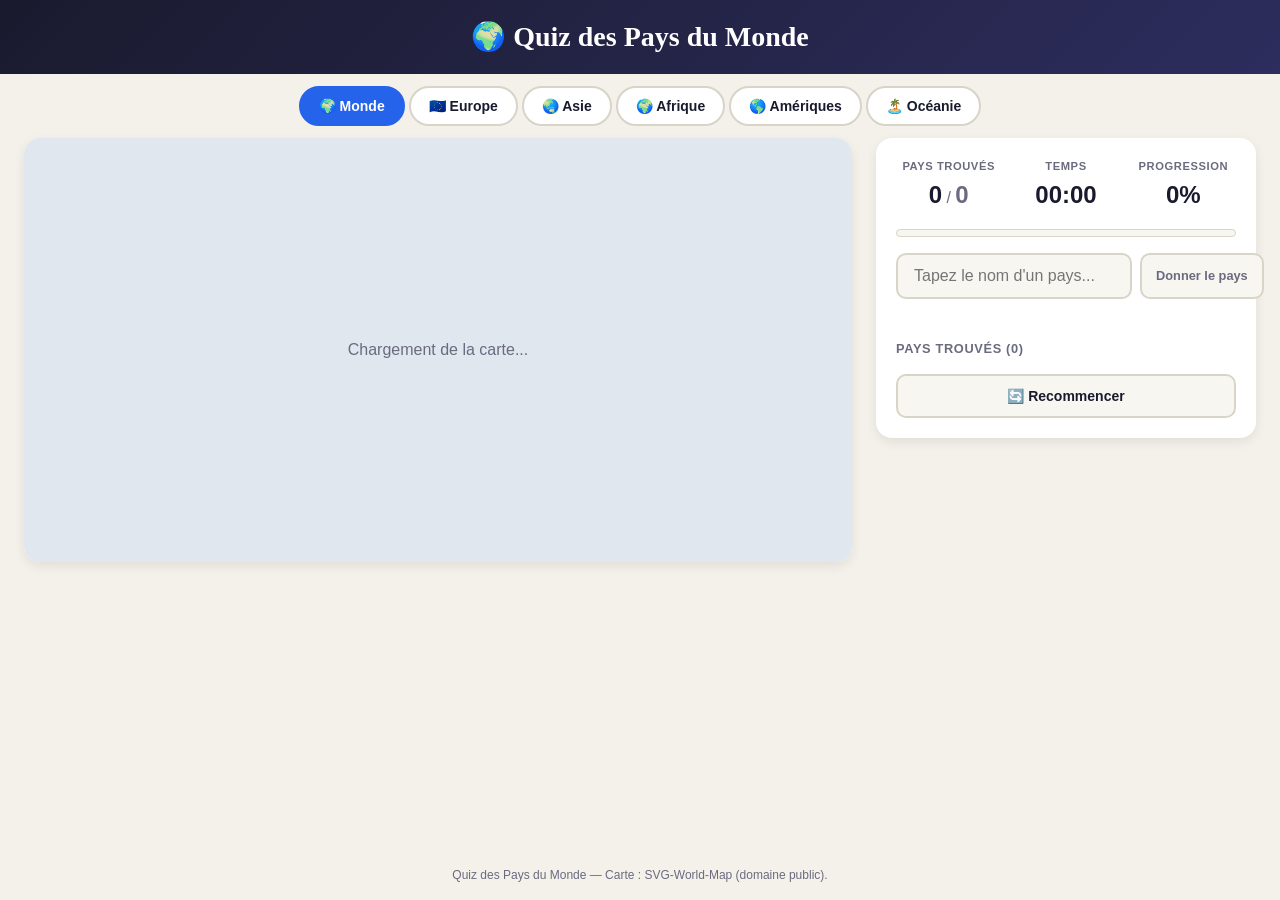
==== index0.html @ b659433d "Rename index.html to index0.html" ====
<!DOCTYPE html>
<html lang="fr">
<head>
  <meta charset="UTF-8">
  <meta name="viewport" content="width=device-width, initial-scale=1.0">
  <title>Quiz des Pays du Monde</title>
  <style>
    :root {
      --font-display: 'Georgia', serif;
      --font-body: -apple-system, 'Helvetica Neue', sans-serif;
      --color-bg: #f4f1ea;
      --color-surface: #ffffff;
      --color-border: #d8d4c8;
      --color-text: #1a1a2e;
      --color-text-muted: #6b6b80;
      --color-primary: #2563eb;
      --color-primary-light: #dbeafe;
      --color-success: #16a34a;
      --color-success-light: #dcfce7;
      --color-error: #dc2626;
      --color-error-light: #fee2e2;
      --color-found: #22c55e;
      --color-country-default: #cbd5e1;
      --color-ocean: #e0e7ef;
      --radius-md: 10px;
      --radius-lg: 16px;
      --radius-full: 9999px;
    }
    * { margin: 0; padding: 0; box-sizing: border-box; }
    body {
      font-family: var(--font-body);
      background: var(--color-bg);
      color: var(--color-text);
      line-height: 1.5;
      min-height: 100vh;
      display: flex;
      flex-direction: column;
    }
    .app-header {
      background: linear-gradient(135deg, #1a1a2e, #2d2d5e);
      color: white; padding: 16px 0; text-align: center;
    }
    .app-title { font-family: var(--font-display); font-size: 1.75rem; font-weight: 700; }
    .continent-tabs {
      display: flex; gap: 4px; padding: 12px 24px;
      max-width: 1400px; margin: 0 auto; flex-wrap: wrap; justify-content: center;
    }
    .tab-btn {
      font-family: var(--font-body); font-size: 0.875rem; font-weight: 600;
      padding: 10px 18px; border: 2px solid var(--color-border);
      border-radius: var(--radius-full); background: var(--color-surface);
      color: var(--color-text); cursor: pointer; transition: 200ms; white-space: nowrap;
    }
    .tab-btn:hover { border-color: var(--color-primary); background: var(--color-primary-light); }
    .tab-btn.active { background: var(--color-primary); color: white; border-color: var(--color-primary); }
    .game-container { flex: 1; max-width: 1400px; margin: 0 auto; width: 100%; padding: 0 24px 24px; }
    .game-layout { display: grid; grid-template-columns: 1fr 380px; gap: 24px; align-items: start; }
    .map-section {
      background: var(--color-surface); border-radius: var(--radius-lg);
      box-shadow: 0 4px 12px rgba(0,0,0,0.08); overflow: hidden;
    }
    .map-wrapper { width: 100%; background: var(--color-ocean); }
    .map-wrapper svg { width: 100%; height: auto; display: block; }
    .map-wrapper svg path { fill: var(--color-country-default); stroke: #fff; stroke-width: 0.5; transition: fill 300ms; }
    .map-wrapper svg path.found { fill: var(--color-found); }
    .map-wrapper svg path.found-flash { animation: flashFound 600ms ease; }
    .map-wrapper svg path.missing-reveal { fill: var(--color-error); opacity: 0.6; }
    @keyframes flashFound { 0% { fill: #fbbf24; } 50% { fill: #fde68a; } 100% { fill: var(--color-found); } }
    .control-section {
      background: var(--color-surface); border-radius: var(--radius-lg);
      box-shadow: 0 4px 12px rgba(0,0,0,0.08); padding: 20px;
      display: flex; flex-direction: column; gap: 16px; position: sticky; top: 20px;
    }
    .stats-bar { display: flex; justify-content: space-between; gap: 12px; }
    .stat-item { display: flex; flex-direction: column; align-items: center; gap: 2px; flex: 1; }
    .stat-label { font-size: 0.7rem; text-transform: uppercase; letter-spacing: 0.05em; color: var(--color-text-muted); font-weight: 600; }
    .stat-value { font-size: 1.5rem; font-weight: 700; font-variant-numeric: tabular-nums; }
    .stat-divider { color: var(--color-text-muted); }
    .stat-total { font-size: 1.5rem; font-weight: 700; color: var(--color-text-muted); font-variant-numeric: tabular-nums; }
    .progress-bar-container { width: 100%; height: 8px; background: #f8f6f0; border-radius: var(--radius-full); overflow: hidden; border: 1px solid var(--color-border); }
    .progress-bar-fill { height: 100%; background: linear-gradient(90deg, var(--color-primary), var(--color-success)); border-radius: var(--radius-full); transition: width 400ms; }
    .input-wrapper { display: flex; gap: 8px; }
    #countryInput {
      flex: 1; font-family: var(--font-body); font-size: 1rem; padding: 12px 16px;
      border: 2px solid var(--color-border); border-radius: var(--radius-md);
      background: #f8f6f0; color: var(--color-text); transition: 200ms;
    }
    #countryInput:focus { outline: none; border-color: var(--color-primary); background: var(--color-surface); }
    .skip-btn {
      font-size: 0.8rem; font-weight: 600; padding: 10px 14px;
      border: 2px solid var(--color-border); border-radius: var(--radius-md);
      background: #f8f6f0; color: var(--color-text-muted); cursor: pointer; transition: 200ms; white-space: nowrap;
    }
    .skip-btn:hover { border-color: #f59e0b; color: #f59e0b; background: #fef3c7; }
    .feedback { min-height: 24px; font-size: 0.875rem; font-weight: 600; text-align: center; }
    .feedback.success { color: var(--color-success); }
    .feedback.error { color: var(--color-error); }
    .feedback.info { color: var(--color-text-muted); }
    .section-title { font-size: 0.8rem; text-transform: uppercase; letter-spacing: 0.05em; color: var(--color-text-muted); font-weight: 700; }
    .found-countries-list, .missing-countries-list {
      display: flex; flex-wrap: wrap; gap: 6px; max-height: 240px; overflow-y: auto; padding-right: 4px;
    }
    .country-chip {
      font-size: 0.8rem; font-weight: 600; padding: 4px 10px;
      border-radius: var(--radius-full); background: var(--color-success-light); color: var(--color-success);
      animation: chipAppear 300ms ease;
    }
    .country-chip.missing { background: var(--color-error-light); color: var(--color-error); }
    @keyframes chipAppear { from { opacity: 0; transform: scale(0.8); } to { opacity: 1; transform: scale(1); } }
    .reset-btn {
      font-size: 0.875rem; font-weight: 600; padding: 12px 20px;
      border: 2px solid var(--color-border); border-radius: var(--radius-md);
      background: #f8f6f0; color: var(--color-text); cursor: pointer; transition: 200ms; width: 100%;
    }
    .reset-btn:hover { border-color: var(--color-primary); background: var(--color-primary-light); color: var(--color-primary); }
    .app-footer { text-align: center; padding: 16px 24px; font-size: 0.75rem; color: var(--color-text-muted); }
    @media (max-width: 1024px) { .game-layout { grid-template-columns: 1fr; } .control-section { position: static; } }
    @media (max-width: 640px) {
      .app-title { font-size: 1.25rem; }
      .continent-tabs { padding: 8px 12px; gap: 4px; }
      .tab-btn { font-size: 0.75rem; padding: 8px 12px; }
      .game-container { padding: 0 12px 12px; }
      .stat-value, .stat-total { font-size: 1.1rem; }
      .input-wrapper { flex-direction: column; }
    }
  </style>
</head>
<body>
  <header class="app-header">
    <h1 class="app-title">🌍 Quiz des Pays du Monde</h1>
  </header>

  <nav class="continent-tabs" id="continentTabs">
    <button class="tab-btn active" data-continent="monde">🌍 Monde</button>
    <button class="tab-btn" data-continent="europe">🇪🇺 Europe</button>
    <button class="tab-btn" data-continent="asie">🌏 Asie</button>
    <button class="tab-btn" data-continent="afrique">🌍 Afrique</button>
    <button class="tab-btn" data-continent="amerique">🌎 Amériques</button>
    <button class="tab-btn" data-continent="oceanie">🏝️ Océanie</button>
  </nav>

  <main class="game-container">
    <div class="game-layout">
      <div class="map-section">
        <div class="map-wrapper" id="mapWrapper">
          <div style="padding:200px 0;text-align:center;color:#6b6b80;">Chargement de la carte...</div>
        </div>
      </div>
      <div class="control-section">
        <div class="stats-bar">
          <div class="stat-item">
            <span class="stat-label">Pays trouvés</span>
            <span><span class="stat-value" id="foundCount">0</span><span class="stat-divider"> / </span><span class="stat-total" id="totalCount">0</span></span>
          </div>
          <div class="stat-item">
            <span class="stat-label">Temps</span>
            <span class="stat-value" id="timer">00:00</span>
          </div>
          <div class="stat-item">
            <span class="stat-label">Progression</span>
            <span class="stat-value" id="progressPercent">0%</span>
          </div>
        </div>
        <div class="progress-bar-container">
          <div class="progress-bar-fill" id="progressBar" style="width:0%"></div>
        </div>
        <div>
          <div class="input-wrapper">
            <input type="text" id="countryInput" placeholder="Tapez le nom d'un pays..." autocomplete="off" spellcheck="false">
            <button class="skip-btn" id="giveUpBtn">Donner le pays</button>
          </div>
          <div class="feedback" id="feedback"></div>
        </div>
        <div>
          <h3 class="section-title">Pays trouvés (<span id="foundListCount">0</span>)</h3>
          <div class="found-countries-list" id="foundList"></div>
        </div>
        <div id="missingSection" style="display:none">
          <h3 class="section-title">Pays manquants (<span id="missingListCount">0</span>)</h3>
          <div class="missing-countries-list" id="missingList"></div>
        </div>
        <button class="reset-btn" id="resetBtn">🔄 Recommencer</button>
      </div>
    </div>
  </main>

  <footer class="app-footer">
    <p>Quiz des Pays du Monde — Carte : SVG-World-Map (domaine public).</p>
  </footer>

  <!-- ===== DONNÉES DES PAYS ===== -->
  <script>
  const COUNTRY_DATA = [
    // EUROPE
    {code:"AL",name:"Albanie",continent:"europe",aliases:[]},{code:"AD",name:"Andorre",continent:"europe",aliases:[]},
    {code:"AT",name:"Autriche",continent:"europe",aliases:[]},{code:"BY",name:"Biélorussie",continent:"europe",aliases:["belarus"]},
    {code:"BE",name:"Belgique",continent:"europe",aliases:[]},{code:"BA",name:"Bosnie-Herzégovine",continent:"europe",aliases:["bosnie","bosnie herzegovine"]},
    {code:"BG",name:"Bulgarie",continent:"europe",ali
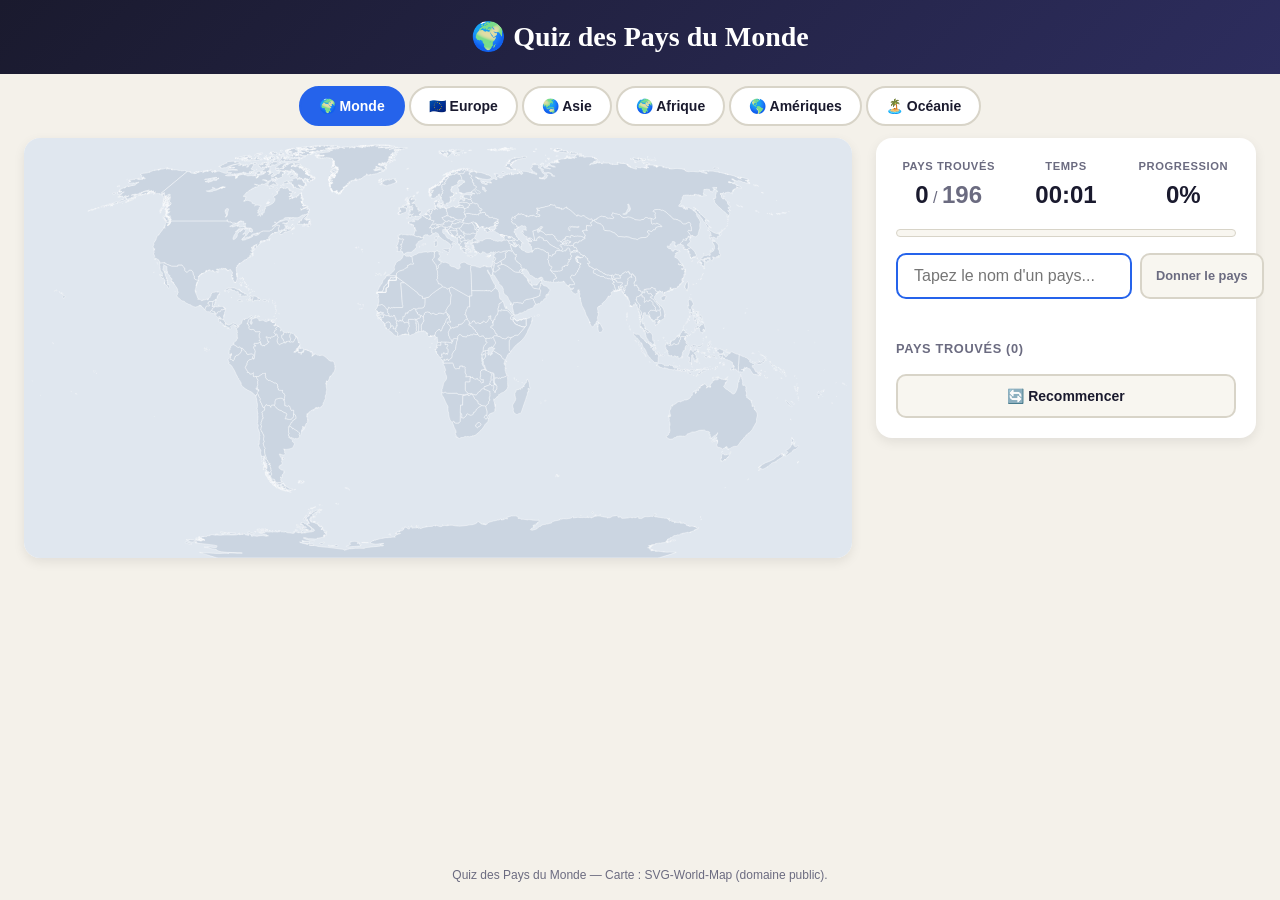
==== commit 3fc2db80: "Add files via upload" ====
--- a/index0.html
+++ b/index0.html
@@ -1,199 +1,558 @@
-
-<!DOCTYPE html>
-<html lang="fr">
-<head>
-  <meta charset="UTF-8">
-  <meta name="viewport" content="width=device-width, initial-scale=1.0">
-  <title>Quiz des Pays du Monde</title>
-  <style>
-    :root {
-      --font-display: 'Georgia', serif;
-      --font-body: -apple-system, 'Helvetica Neue', sans-serif;
-      --color-bg: #f4f1ea;
-      --color-surface: #ffffff;
-      --color-border: #d8d4c8;
-      --color-text: #1a1a2e;
-      --color-text-muted: #6b6b80;
-      --color-primary: #2563eb;
-      --color-primary-light: #dbeafe;
-      --color-success: #16a34a;
-      --color-success-light: #dcfce7;
-      --color-error: #dc2626;
-      --color-error-light: #fee2e2;
-      --color-found: #22c55e;
-      --color-country-default: #cbd5e1;
-      --color-ocean: #e0e7ef;
-      --radius-md: 10px;
-      --radius-lg: 16px;
-      --radius-full: 9999px;
-    }
-    * { margin: 0; padding: 0; box-sizing: border-box; }
-    body {
-      font-family: var(--font-body);
-      background: var(--color-bg);
-      color: var(--color-text);
-      line-height: 1.5;
-      min-height: 100vh;
-      display: flex;
-      flex-direction: column;
-    }
-    .app-header {
-      background: linear-gradient(135deg, #1a1a2e, #2d2d5e);
-      color: white; padding: 16px 0; text-align: center;
-    }
-    .app-title { font-family: var(--font-display); font-size: 1.75rem; font-weight: 700; }
-    .continent-tabs {
-      display: flex; gap: 4px; padding: 12px 24px;
-      max-width: 1400px; margin: 0 auto; flex-wrap: wrap; justify-content: center;
-    }
-    .tab-btn {
-      font-family: var(--font-body); font-size: 0.875rem; font-weight: 600;
-      padding: 10px 18px; border: 2px solid var(--color-border);
-      border-radius: var(--radius-full); background: var(--color-surface);
-      color: var(--color-text); cursor: pointer; transition: 200ms; white-space: nowrap;
-    }
-    .tab-btn:hover { border-color: var(--color-primary); background: var(--color-primary-light); }
-    .tab-btn.active { background: var(--color-primary); color: white; border-color: var(--color-primary); }
-    .game-container { flex: 1; max-width: 1400px; margin: 0 auto; width: 100%; padding: 0 24px 24px; }
-    .game-layout { display: grid; grid-template-columns: 1fr 380px; gap: 24px; align-items: start; }
-    .map-section {
-      background: var(--color-surface); border-radius: var(--radius-lg);
-      box-shadow: 0 4px 12px rgba(0,0,0,0.08); overflow: hidden;
-    }
-    .map-wrapper { width: 100%; background: var(--color-ocean); }
-    .map-wrapper svg { width: 100%; height: auto; display: block; }
-    .map-wrapper svg path { fill: var(--color-country-default); stroke: #fff; stroke-width: 0.5; transition: fill 300ms; }
-    .map-wrapper svg path.found { fill: var(--color-found); }
-    .map-wrapper svg path.found-flash { animation: flashFound 600ms ease; }
-    .map-wrapper svg path.missing-reveal { fill: var(--color-error); opacity: 0.6; }
-    @keyframes flashFound { 0% { fill: #fbbf24; } 50% { fill: #fde68a; } 100% { fill: var(--color-found); } }
-    .control-section {
-      background: var(--color-surface); border-radius: var(--radius-lg);
-      box-shadow: 0 4px 12px rgba(0,0,0,0.08); padding: 20px;
-      display: flex; flex-direction: column; gap: 16px; position: sticky; top: 20px;
-    }
-    .stats-bar { display: flex; justify-content: space-between; gap: 12px; }
-    .stat-item { display: flex; flex-direction: column; align-items: center; gap: 2px; flex: 1; }
-    .stat-label { font-size: 0.7rem; text-transform: uppercase; letter-spacing: 0.05em; color: var(--color-text-muted); font-weight: 600; }
-    .stat-value { font-size: 1.5rem; font-weight: 700; font-variant-numeric: tabular-nums; }
-    .stat-divider { color: var(--color-text-muted); }
-    .stat-total { font-size: 1.5rem; font-weight: 700; color: var(--color-text-muted); font-variant-numeric: tabular-nums; }
-    .progress-bar-container { width: 100%; height: 8px; background: #f8f6f0; border-radius: var(--radius-full); overflow: hidden; border: 1px solid var(--color-border); }
-    .progress-bar-fill { height: 100%; background: linear-gradient(90deg, var(--color-primary), var(--color-success)); border-radius: var(--radius-full); transition: width 400ms; }
-    .input-wrapper { display: flex; gap: 8px; }
-    #countryInput {
-      flex: 1; font-family: var(--font-body); font-size: 1rem; padding: 12px 16px;
-      border: 2px solid var(--color-border); border-radius: var(--radius-md);
-      background: #f8f6f0; color: var(--color-text); transition: 200ms;
-    }
-    #countryInput:focus { outline: none; border-color: var(--color-primary); background: var(--color-surface); }
-    .skip-btn {
-      font-size: 0.8rem; font-weight: 600; padding: 10px 14px;
-      border: 2px solid var(--color-border); border-radius: var(--radius-md);
-      background: #f8f6f0; color: var(--color-text-muted); cursor: pointer; transition: 200ms; white-space: nowrap;
-    }
-    .skip-btn:hover { border-color: #f59e0b; color: #f59e0b; background: #fef3c7; }
-    .feedback { min-height: 24px; font-size: 0.875rem; font-weight: 600; text-align: center; }
-    .feedback.success { color: var(--color-success); }
-    .feedback.error { color: var(--color-error); }
-    .feedback.info { color: var(--color-text-muted); }
-    .section-title { font-size: 0.8rem; text-transform: uppercase; letter-spacing: 0.05em; color: var(--color-text-muted); font-weight: 700; }
-    .found-countries-list, .missing-countries-list {
-      display: flex; flex-wrap: wrap; gap: 6px; max-height: 240px; overflow-y: auto; padding-right: 4px;
-    }
-    .country-chip {
-      font-size: 0.8rem; font-weight: 600; padding: 4px 10px;
-      border-radius: var(--radius-full); background: var(--color-success-light); color: var(--color-success);
-      animation: chipAppear 300ms ease;
-    }
-    .country-chip.missing { background: var(--color-error-light); color: var(--color-error); }
-    @keyframes chipAppear { from { opacity: 0; transform: scale(0.8); } to { opacity: 1; transform: scale(1); } }
-    .reset-btn {
-      font-size: 0.875rem; font-weight: 600; padding: 12px 20px;
-      border: 2px solid var(--color-border); border-radius: var(--radius-md);
-      background: #f8f6f0; color: var(--color-text); cursor: pointer; transition: 200ms; width: 100%;
-    }
-    .reset-btn:hover { border-color: var(--color-primary); background: var(--color-primary-light); color: var(--color-primary); }
-    .app-footer { text-align: center; padding: 16px 24px; font-size: 0.75rem; color: var(--color-text-muted); }
-    @media (max-width: 1024px) { .game-layout { grid-template-columns: 1fr; } .control-section { position: static; } }
-    @media (max-width: 640px) {
-      .app-title { font-size: 1.25rem; }
-      .continent-tabs { padding: 8px 12px; gap: 4px; }
-      .tab-btn { font-size: 0.75rem; padding: 8px 12px; }
-      .game-container { padding: 0 12px 12px; }
-      .stat-value, .stat-total { font-size: 1.1rem; }
-      .input-wrapper { flex-direction: column; }
-    }
-  </style>
-</head>
-<body>
-  <header class="app-header">
-    <h1 class="app-title">🌍 Quiz des Pays du Monde</h1>
-  </header>
-
-  <nav class="continent-tabs" id="continentTabs">
-    <button class="tab-btn active" data-continent="monde">🌍 Monde</button>
-    <button class="tab-btn" data-continent="europe">🇪🇺 Europe</button>
-    <button class="tab-btn" data-continent="asie">🌏 Asie</button>
-    <button class="tab-btn" data-continent="afrique">🌍 Afrique</button>
-    <button class="tab-btn" data-continent="amerique">🌎 Amériques</button>
-    <button class="tab-btn" data-continent="oceanie">🏝️ Océanie</button>
-  </nav>
-
-  <main class="game-container">
-    <div class="game-layout">
-      <div class="map-section">
-        <div class="map-wrapper" id="mapWrapper">
-          <div style="padding:200px 0;text-align:center;color:#6b6b80;">Chargement de la carte...</div>
-        </div>
-      </div>
-      <div class="control-section">
-        <div class="stats-bar">
-          <div class="stat-item">
-            <span class="stat-label">Pays trouvés</span>
-            <span><span class="stat-value" id="foundCount">0</span><span class="stat-divider"> / </span><span class="stat-total" id="totalCount">0</span></span>
-          </div>
-          <div class="stat-item">
-            <span class="stat-label">Temps</span>
-            <span class="stat-value" id="timer">00:00</span>
-          </div>
-          <div class="stat-item">
-            <span class="stat-label">Progression</span>
-            <span class="stat-value" id="progressPercent">0%</span>
-          </div>
-        </div>
-        <div class="progress-bar-container">
-          <div class="progress-bar-fill" id="progressBar" style="width:0%"></div>
-        </div>
-        <div>
-          <div class="input-wrapper">
-            <input type="text" id="countryInput" placeholder="Tapez le nom d'un pays..." autocomplete="off" spellcheck="false">
-            <button class="skip-btn" id="giveUpBtn">Donner le pays</button>
-          </div>
-          <div class="feedback" id="feedback"></div>
-        </div>
-        <div>
-          <h3 class="section-title">Pays trouvés (<span id="foundListCount">0</span>)</h3>
-          <div class="found-countries-list" id="foundList"></div>
-        </div>
-        <div id="missingSection" style="display:none">
-          <h3 class="section-title">Pays manquants (<span id="missingListCount">0</span>)</h3>
-          <div class="missing-countries-list" id="missingList"></div>
-        </div>
-        <button class="reset-btn" id="resetBtn">🔄 Recommencer</button>
-      </div>
-    </div>
-  </main>
-
-  <footer class="app-footer">
-    <p>Quiz des Pays du Monde — Carte : SVG-World-Map (domaine public).</p>
-  </footer>
-
-  <!-- ===== DONNÉES DES PAYS ===== -->
-  <script>
-  const COUNTRY_DATA = [
-    // EUROPE
-    {code:"AL",name:"Albanie",continent:"europe",aliases:[]},{code:"AD",name:"Andorre",continent:"europe",aliases:[]},
-    {code:"AT",name:"Autriche",continent:"europe",aliases:[]},{code:"BY",name:"Biélorussie",continent:"europe",aliases:["belarus"]},
-    {code:"BE",name:"Belgique",continent:"europe",aliases:[]},{code:"BA",name:"Bosnie-Herzégovine",continent:"europe",aliases:["bosnie","bosnie herzegovine"]},
-    {code:"BG",name:"Bulgarie",continent:"europe",ali
+<!DOCTYPE html>
+<html lang="fr">
+<head>
+  <meta charset="UTF-8">
+  <meta name="viewport" content="width=device-width, initial-scale=1.0">
+  <title>Quiz des Pays du Monde</title>
+  <style>
+    :root {
+      --font-display: 'Georgia', serif;
+      --font-body: -apple-system, 'Helvetica Neue', sans-serif;
+      --color-bg: #f4f1ea;
+      --color-surface: #ffffff;
+      --color-border: #d8d4c8;
+      --color-text: #1a1a2e;
+      --color-text-muted: #6b6b80;
+      --color-primary: #2563eb;
+      --color-primary-light: #dbeafe;
+      --color-success: #16a34a;
+      --color-success-light: #dcfce7;
+      --color-error: #dc2626;
+      --color-error-light: #fee2e2;
+      --color-found: #22c55e;
+      --color-country-default: #cbd5e1;
+      --color-ocean: #e0e7ef;
+      --radius-md: 10px;
+      --radius-lg: 16px;
+      --radius-full: 9999px;
+    }
+    * { margin: 0; padding: 0; box-sizing: border-box; }
+    body {
+      font-family: var(--font-body);
+      background: var(--color-bg);
+      color: var(--color-text);
+      line-height: 1.5;
+      min-height: 100vh;
+      display: flex;
+      flex-direction: column;
+    }
+    .app-header {
+      background: linear-gradient(135deg, #1a1a2e, #2d2d5e);
+      color: white; padding: 16px 0; text-align: center;
+    }
+    .app-title { font-family: var(--font-display); font-size: 1.75rem; font-weight: 700; }
+    .continent-tabs {
+      display: flex; gap: 4px; padding: 12px 24px;
+      max-width: 1400px; margin: 0 auto; flex-wrap: wrap; justify-content: center;
+    }
+    .tab-btn {
+      font-family: var(--font-body); font-size: 0.875rem; font-weight: 600;
+      padding: 10px 18px; border: 2px solid var(--color-border);
+      border-radius: var(--radius-full); background: var(--color-surface);
+      color: var(--color-text); cursor: pointer; transition: 200ms; white-space: nowrap;
+    }
+    .tab-btn:hover { border-color: var(--color-primary); background: var(--color-primary-light); }
+    .tab-btn.active { background: var(--color-primary); color: white; border-color: var(--color-primary); }
+    .game-container { flex: 1; max-width: 1400px; margin: 0 auto; width: 100%; padding: 0 24px 24px; }
+    .game-layout { display: grid; grid-template-columns: 1fr 380px; gap: 24px; align-items: start; }
+    .map-section {
+      background: var(--color-surface); border-radius: var(--radius-lg);
+      box-shadow: 0 4px 12px rgba(0,0,0,0.08); overflow: hidden;
+    }
+    .map-wrapper { width: 100%; background: var(--color-ocean); }
+    .map-wrapper svg { width: 100%; height: auto; display: block; }
+    .map-wrapper svg path { fill: var(--color-country-default); stroke: #fff; stroke-width: 0.5; transition: fill 300ms; }
+    .map-wrapper svg path.found { fill: var(--color-found); }
+    .map-wrapper svg path.found-flash { animation: flashFound 600ms ease; }
+    .map-wrapper svg path.missing-reveal { fill: var(--color-error); opacity: 0.6; }
+    @keyframes flashFound { 0% { fill: #fbbf24; } 50% { fill: #fde68a; } 100% { fill: var(--color-found); } }
+    .control-section {
+      background: var(--color-surface); border-radius: var(--radius-lg);
+      box-shadow: 0 4px 12px rgba(0,0,0,0.08); padding: 20px;
+      display: flex; flex-direction: column; gap: 16px; position: sticky; top: 20px;
+    }
+    .stats-bar { display: flex; justify-content: space-between; gap: 12px; }
+    .stat-item { display: flex; flex-direction: column; align-items: center; gap: 2px; flex: 1; }
+    .stat-label { font-size: 0.7rem; text-transform: uppercase; letter-spacing: 0.05em; color: var(--color-text-muted); font-weight: 600; }
+    .stat-value { font-size: 1.5rem; font-weight: 700; font-variant-numeric: tabular-nums; }
+    .stat-divider { color: var(--color-text-muted); }
+    .stat-total { font-size: 1.5rem; font-weight: 700; color: var(--color-text-muted); font-variant-numeric: tabular-nums; }
+    .progress-bar-container { width: 100%; height: 8px; background: #f8f6f0; border-radius: var(--radius-full); overflow: hidden; border: 1px solid var(--color-border); }
+    .progress-bar-fill { height: 100%; background: linear-gradient(90deg, var(--color-primary), var(--color-success)); border-radius: var(--radius-full); transition: width 400ms; }
+    .input-wrapper { display: flex; gap: 8px; }
+    #countryInput {
+      flex: 1; font-family: var(--font-body); font-size: 1rem; padding: 12px 16px;
+      border: 2px solid var(--color-border); border-radius: var(--radius-md);
+      background: #f8f6f0; color: var(--color-text); transition: 200ms;
+    }
+    #countryInput:focus { outline: none; border-color: var(--color-primary); background: var(--color-surface); }
+    .skip-btn {
+      font-size: 0.8rem; font-weight: 600; padding: 10px 14px;
+      border: 2px solid var(--color-border); border-radius: var(--radius-md);
+      background: #f8f6f0; color: var(--color-text-muted); cursor: pointer; transition: 200ms; white-space: nowrap;
+    }
+    .skip-btn:hover { border-color: #f59e0b; color: #f59e0b; background: #fef3c7; }
+    .feedback { min-height: 24px; font-size: 0.875rem; font-weight: 600; text-align: center; }
+    .feedback.success { color: var(--color-success); }
+    .feedback.error { color: var(--color-error); }
+    .feedback.info { color: var(--color-text-muted); }
+    .section-title { font-size: 0.8rem; text-transform: uppercase; letter-spacing: 0.05em; color: var(--color-text-muted); font-weight: 700; }
+    .found-countries-list, .missing-countries-list {
+      display: flex; flex-wrap: wrap; gap: 6px; max-height: 240px; overflow-y: auto; padding-right: 4px;
+    }
+    .country-chip {
+      font-size: 0.8rem; font-weight: 600; padding: 4px 10px;
+      border-radius: var(--radius-full); background: var(--color-success-light); color: var(--color-success);
+      animation: chipAppear 300ms ease;
+    }
+    .country-chip.missing { background: var(--color-error-light); color: var(--color-error); }
+    @keyframes chipAppear { from { opacity: 0; transform: scale(0.8); } to { opacity: 1; transform: scale(1); } }
+    .reset-btn {
+      font-size: 0.875rem; font-weight: 600; padding: 12px 20px;
+      border: 2px solid var(--color-border); border-radius: var(--radius-md);
+      background: #f8f6f0; color: var(--color-text); cursor: pointer; transition: 200ms; width: 100%;
+    }
+    .reset-btn:hover { border-color: var(--color-primary); background: var(--color-primary-light); color: var(--color-primary); }
+    .app-footer { text-align: center; padding: 16px 24px; font-size: 0.75rem; color: var(--color-text-muted); }
+    @media (max-width: 1024px) { .game-layout { grid-template-columns: 1fr; } .control-section { position: static; } }
+    @media (max-width: 640px) {
+      .app-title { font-size: 1.25rem; }
+      .continent-tabs { padding: 8px 12px; gap: 4px; }
+      .tab-btn { font-size: 0.75rem; padding: 8px 12px; }
+      .game-container { padding: 0 12px 12px; }
+      .stat-value, .stat-total { font-size: 1.1rem; }
+      .input-wrapper { flex-direction: column; }
+    }
+  </style>
+</head>
+<body>
+  <header class="app-header">
+    <h1 class="app-title">🌍 Quiz des Pays du Monde</h1>
+  </header>
+
+  <nav class="continent-tabs" id="continentTabs">
+    <button class="tab-btn active" data-continent="monde">🌍 Monde</button>
+    <button class="tab-btn" data-continent="europe">🇪🇺 Europe</button>
+    <button class="tab-btn" data-continent="asie">🌏 Asie</button>
+    <button class="tab-btn" data-continent="afrique">🌍 Afrique</button>
+    <button class="tab-btn" data-continent="amerique">🌎 Amériques</button>
+    <button class="tab-btn" data-continent="oceanie">🏝️ Océanie</button>
+  </nav>
+
+  <main class="game-container">
+    <div class="game-layout">
+      <div class="map-section">
+        <div class="map-wrapper" id="mapWrapper">
+          <div style="padding:200px 0;text-align:center;color:#6b6b80;">Chargement de la carte...</div>
+        </div>
+      </div>
+      <div class="control-section">
+        <div class="stats-bar">
+          <div class="stat-item">
+            <span class="stat-label">Pays trouvés</span>
+            <span><span class="stat-value" id="foundCount">0</span><span class="stat-divider"> / </span><span class="stat-total" id="totalCount">0</span></span>
+          </div>
+          <div class="stat-item">
+            <span class="stat-label">Temps</span>
+            <span class="stat-value" id="timer">00:00</span>
+          </div>
+          <div class="stat-item">
+            <span class="stat-label">Progression</span>
+            <span class="stat-value" id="progressPercent">0%</span>
+          </div>
+        </div>
+        <div class="progress-bar-container">
+          <div class="progress-bar-fill" id="progressBar" style="width:0%"></div>
+        </div>
+        <div>
+          <div class="input-wrapper">
+            <input type="text" id="countryInput" placeholder="Tapez le nom d'un pays..." autocomplete="off" spellcheck="false">
+            <button class="skip-btn" id="giveUpBtn">Donner le pays</button>
+          </div>
+          <div class="feedback" id="feedback"></div>
+        </div>
+        <div>
+          <h3 class="section-title">Pays trouvés (<span id="foundListCount">0</span>)</h3>
+          <div class="found-countries-list" id="foundList"></div>
+        </div>
+        <div id="missingSection" style="display:none">
+          <h3 class="section-title">Pays manquants (<span id="missingListCount">0</span>)</h3>
+          <div class="missing-countries-list" id="missingList"></div>
+        </div>
+        <button class="reset-btn" id="resetBtn">🔄 Recommencer</button>
+      </div>
+    </div>
+  </main>
+
+  <footer class="app-footer">
+    <p>Quiz des Pays du Monde — Carte : SVG-World-Map (domaine public).</p>
+  </footer>
+
+  <!-- ===== DONNÉES DES PAYS ===== -->
+  <script>
+  const COUNTRY_DATA = [
+    // EUROPE
+    {code:"AL",name:"Albanie",continent:"europe",aliases:[]},{code:"AD",name:"Andorre",continent:"europe",aliases:[]},
+    {code:"AT",name:"Autriche",continent:"europe",aliases:[]},{code:"BY",name:"Biélorussie",continent:"europe",aliases:["belarus"]},
+    {code:"BE",name:"Belgique",continent:"europe",aliases:[]},{code:"BA",name:"Bosnie-Herzégovine",continent:"europe",aliases:["bosnie","bosnie herzegovine"]},
+    {code:"BG",name:"Bulgarie",continent:"europe",aliases:[]},{code:"HR",name:"Croatie",continent:"europe",aliases:[]},
+    {code:"CY",name:"Chypre",continent:"europe",aliases:[]},{code:"CZ",name:"Tchéquie",continent:"europe",aliases:["republique tcheque","tcheque"]},
+    {code:"DK",name:"Danemark",continent:"europe",aliases:[]},{code:"EE",name:"Estonie",continent:"europe",aliases:[]},
+    {code:"FI",name:"Finlande",continent:"europe",aliases:[]},{code:"FR",name:"France",continent:"europe",aliases:[]},
+    {code:"DE",name:"Allemagne",continent:"europe",aliases:[]},{code:"GR",name:"Grèce",continent:"europe",aliases:["grece"]},
+    {code:"HU",name:"Hongrie",continent:"europe",aliases:[]},{code:"IS",name:"Islande",continent:"europe",aliases:[]},
+    {code:"IE",name:"Irlande",continent:"europe",aliases:[]},{code:"IT",name:"Italie",continent:"europe",aliases:[]},
+    {code:"XK",name:"Kosovo",continent:"europe",aliases:[]},{code:"LV",name:"Lettonie",continent:"europe",aliases:[]},
+    {code:"LI",name:"Liechtenstein",continent:"europe",aliases:[]},{code:"LT",name:"Lituanie",continent:"europe",aliases:[]},
+    {code:"LU",name:"Luxembourg",continent:"europe",aliases:[]},{code:"MT",name:"Malte",continent:"europe",aliases:[]},
+    {code:"MD",name:"Moldavie",continent:"europe",aliases:["moldova"]},{code:"MC",name:"Monaco",continent:"europe",aliases:[]},
+    {code:"ME",name:"Monténégro",continent:"europe",aliases:["montenegro"]},{code:"NL",name:"Pays-Bas",continent:"europe",aliases:["hollande"]},
+    {code:"MK",name:"Macédoine du Nord",continent:"europe",aliases:["macedoine","macedoine du nord"]},
+    {code:"NO",name:"Norvège",continent:"europe",aliases:["norvege"]},{code:"PL",name:"Pologne",continent:"europe",aliases:[]},
+    {code:"PT",name:"Portugal",continent:"europe",aliases:[]},{code:"RO",name:"Roumanie",continent:"europe",aliases:[]},
+    {code:"RU",name:"Russie",continent:"europe",aliases:[]},{code:"SM",name:"Saint-Marin",continent:"europe",aliases:["saint marin"]},
+    {code:"RS",name:"Serbie",continent:"europe",aliases:[]},{code:"SK",name:"Slovaquie",continent:"europe",aliases:[]},
+    {code:"SI",name:"Slovénie",continent:"europe",aliases:["slovenie"]},{code:"ES",name:"Espagne",continent:"europe",aliases:[]},
+    {code:"SE",name:"Suède",continent:"europe",aliases:["suede"]},{code:"CH",name:"Suisse",continent:"europe",aliases:[]},
+    {code:"TR",name:"Turquie",continent:"europe",aliases:[]},{code:"UA",name:"Ukraine",continent:"europe",aliases:[]},
+    {code:"GB",name:"Royaume-Uni",continent:"europe",aliases:["angleterre","uk","grande bretagne"]},
+    {code:"VA",name:"Vatican",continent:"europe",aliases:["cite du vatican","saint siege"]},
+    // ASIE
+    {code:"AF",name:"Afghanistan",continent:"asie",aliases:[]},{code:"AM",name:"Arménie",continent:"asie",aliases:["armenie"]},
+    {code:"AZ",name:"Azerbaïdjan",continent:"asie",aliases:["azerbaidjan"]},{code:"BH",name:"Bahreïn",continent:"asie",aliases:["bahrein"]},
+    {code:"BD",name:"Bangladesh",continent:"asie",aliases:[]},{code:"BT",name:"Bhoutan",continent:"asie",aliases:[]},
+    {code:"BN",name:"Brunei",continent:"asie",aliases:[]},{code:"KH",name:"Cambodge",continent:"asie",aliases:[]},
+    {code:"CN",name:"Chine",continent:"asie",aliases:[]},{code:"GE",name:"Géorgie",continent:"asie",aliases:["georgie"]},
+    {code:"IN",name:"Inde",continent:"asie",aliases:[]},{code:"ID",name:"Indonésie",continent:"asie",aliases:["indonesie"]},
+    {code:"IR",name:"Iran",continent:"asie",aliases:[]},{code:"IQ",name:"Irak",continent:"asie",aliases:[]},
+    {code:"IL",name:"Israël",continent:"asie",aliases:["israel"]},{code:"JP",name:"Japon",continent:"asie",aliases:[]},
+    {code:"JO",name:"Jordanie",continent:"asie",aliases:[]},{code:"KZ",name:"Kazakhstan",continent:"asie",aliases:[]},
+    {code:"KP",name:"Corée du Nord",continent:"asie",aliases:["coree du nord"]},{code:"KR",name:"Corée du Sud",continent:"asie",aliases:["coree du sud"]},
+    {code:"KW",name:"Koweït",continent:"asie",aliases:["koweit"]},{code:"KG",name:"Kirghizistan",continent:"asie",aliases:[]},
+    {code:"LA",name:"Laos",continent:"asie",aliases:[]},{code:"LB",name:"Liban",continent:"asie",aliases:[]},
+    {code:"MY",name:"Malaisie",continent:"asie",aliases:[]},{code:"MV",name:"Maldives",continent:"asie",aliases:[]},
+    {code:"MN",name:"Mongolie",continent:"asie",aliases:[]},{code:"MM",name:"Myanmar",continent:"asie",aliases:["birmanie"]},
+    {code:"NP",name:"Népal",continent:"asie",aliases:["nepal"]},{code:"OM",name:"Oman",continent:"asie",aliases:[]},
+    {code:"PK",name:"Pakistan",continent:"asie",aliases:[]},{code:"PS",name:"Palestine",continent:"asie",aliases:[]},
+    {code:"PH",name:"Philippines",continent:"asie",aliases:[]},{code:"QA",name:"Qatar",continent:"asie",aliases:[]},
+    {code:"SA",name:"Arabie saoudite",continent:"asie",aliases:["arabie"]},{code:"SG",name:"Singapour",continent:"asie",aliases:[]},
+    {code:"LK",name:"Sri Lanka",continent:"asie",aliases:[]},{code:"SY",name:"Syrie",continent:"asie",aliases:[]},
+    {code:"TW",name:"Taïwan",continent:"asie",aliases:["taiwan"]},{code:"TJ",name:"Tadjikistan",continent:"asie",aliases:[]},
+    {code:"TH",name:"Thaïlande",continent:"asie",aliases:["thailande"]},{code:"TL",name:"Timor oriental",continent:"asie",aliases:["timor"]},
+    {code:"TM",name:"Turkménistan",continent:"asie",aliases:["turkmenistan"]},{code:"AE",name:"Émirats arabes unis",continent:"asie",aliases:["emirats","eau","uae"]},
+    {code:"UZ",name:"Ouzbékistan",continent:"asie",aliases:["ouzbekistan"]},{code:"VN",name:"Vietnam",continent:"asie",aliases:[]},
+    {code:"YE",name:"Yémen",continent:"asie",aliases:["yemen"]},
+    // AFRIQUE
+    {code:"DZ",name:"Algérie",continent:"afrique",aliases:["algerie"]},{code:"AO",name:"Angola",continent:"afrique",aliases:[]},
+    {code:"BJ",name:"Bénin",continent:"afrique",aliases:["benin"]},{code:"BW",name:"Botswana",continent:"afrique",aliases:[]},
+    {code:"BF",name:"Burkina Faso",continent:"afrique",aliases:[]},{code:"BI",name:"Burundi",continent:"afrique",aliases:[]},
+    {code:"CM",name:"Cameroun",continent:"afrique",aliases:[]},{code:"CV",name:"Cap-Vert",continent:"afrique",aliases:["cap vert","cabo verde"]},
+    {code:"CF",name:"République centrafricaine",continent:"afrique",aliases:["centrafrique"]},{code:"TD",name:"Tchad",continent:"afrique",aliases:[]},
+    {code:"KM",name:"Comores",continent:"afrique",aliases:[]},{code:"CG",name:"Congo",continent:"afrique",aliases:[]},
+    {code:"CD",name:"République démocratique du Congo",continent:"afrique",aliases:["rdc","congo democratique"]},
+    {code:"CI",name:"Côte d'Ivoire",continent:"afrique",aliases:["ivoire"]},{code:"DJ",name:"Djibouti",continent:"afrique",aliases:[]},
+    {code:"EG",name:"Égypte",continent:"afrique",aliases:["egypte"]},{code:"GQ",name:"Guinée équatoriale",continent:"afrique",aliases:["guinee equatoriale"]},
+    {code:"ER",name:"Érythrée",continent:"afrique",aliases:["erythree"]},{code:"SZ",name:"Eswatini",continent:"afrique",aliases:["swaziland"]},
+    {code:"ET",name:"Éthiopie",continent:"afrique",aliases:["ethiopie"]},{code:"GA",name:"Gabon",continent:"afrique",aliases:[]},
+    {code:"GM",name:"Gambie",continent:"afrique",aliases:[]},{code:"GH",name:"Ghana",continent:"afrique",aliases:[]},
+    {code:"GN",name:"Guinée",continent:"afrique",aliases:["guinee"]},{code:"GW",name:"Guinée-Bissau",continent:"afrique",aliases:["guinee bissau"]},
+    {code:"KE",name:"Kenya",continent:"afrique",aliases:[]},{code:"LS",name:"Lesotho",continent:"afrique",aliases:[]},
+    {code:"LR",name:"Liberia",continent:"afrique",aliases:[]},{code:"LY",name:"Libye",continent:"afrique",aliases:[]},
+    {code:"MG",name:"Madagascar",continent:"afrique",aliases:[]},{code:"MW",name:"Malawi",continent:"afrique",aliases:[]},
+    {code:"ML",name:"Mali",continent:"afrique",aliases:[]},{code:"MR",name:"Mauritanie",continent:"afrique",aliases:[]},
+    {code:"MU",name:"Maurice",continent:"afrique",aliases:["ile maurice"]},{code:"MA",name:"Maroc",continent:"afrique",aliases:[]},
+    {code:"MZ",name:"Mozambique",continent:"afrique",aliases:[]},{code:"NA",name:"Namibie",continent:"afrique",aliases:[]},
+    {code:"NE",name:"Niger",continent:"afrique",aliases:[]},{code:"NG",name:"Nigeria",continent:"afrique",aliases:[]},
+    {code:"RW",name:"Rwanda",continent:"afrique",aliases:[]},{code:"ST",name:"Sao Tomé-et-Principe",continent:"afrique",aliases:["sao tome"]},
+    {code:"SN",name:"Sénégal",continent:"afrique",aliases:["senegal"]},{code:"SC",name:"Seychelles",continent:"afrique",aliases:[]},
+    {code:"SL",name:"Sierra Leone",continent:"afrique",aliases:[]},{code:"SO",name:"Somalie",continent:"afrique",aliases:[]},
+    {code:"ZA",name:"Afrique du Sud",continent:"afrique",aliases:[]},{code:"SS",name:"Soudan du Sud",continent:"afrique",aliases:[]},
+    {code:"SD",name:"Soudan",continent:"afrique",aliases:[]},{code:"TZ",name:"Tanzanie",continent:"afrique",aliases:[]},
+    {code:"TG",name:"Togo",continent:"afrique",aliases:[]},{code:"TN",name:"Tunisie",continent:"afrique",aliases:[]},
+    {code:"UG",name:"Ouganda",continent:"afrique",aliases:[]},{code:"ZM",name:"Zambie",continent:"afrique",aliases:[]},
+    {code:"ZW",name:"Zimbabwe",continent:"afrique",aliases:[]},
+    // AMÉRIQUES
+    {code:"AG",name:"Antigua-et-Barbuda",continent:"amerique",aliases:["antigua"]},{code:"AR",name:"Argentine",continent:"amerique",aliases:[]},
+    {code:"BS",name:"Bahamas",continent:"amerique",aliases:[]},{code:"BB",name:"Barbade",continent:"amerique",aliases:[]},
+    {code:"BZ",name:"Belize",continent:"amerique",aliases:[]},{code:"BO",name:"Bolivie",continent:"amerique",aliases:[]},
+    {code:"BR",name:"Brésil",continent:"amerique",aliases:["bresil"]},{code:"CA",name:"Canada",continent:"amerique",aliases:[]},
+    {code:"CL",name:"Chili",continent:"amerique",aliases:[]},{code:"CO",name:"Colombie",continent:"amerique",aliases:[]},
+    {code:"CR",name:"Costa Rica",continent:"amerique",aliases:[]},{code:"CU",name:"Cuba",continent:"amerique",aliases:[]},
+    {code:"DM",name:"Dominique",continent:"amerique",aliases:[]},{code:"DO",name:"République dominicaine",continent:"amerique",aliases:["dominicaine"]},
+    {code:"EC",name:"Équateur",continent:"amerique",aliases:["equateur"]},{code:"SV",name:"Salvador",continent:"amerique",aliases:["el salvador"]},
+    {code:"GD",name:"Grenade",continent:"amerique",aliases:[]},{code:"GT",name:"Guatemala",continent:"amerique",aliases:[]},
+    {code:"GY",name:"Guyana",continent:"amerique",aliases:[]},{code:"HT",name:"Haïti",continent:"amerique",aliases:["haiti"]},
+    {code:"HN",name:"Honduras",continent:"amerique",aliases:[]},{code:"JM",name:"Jamaïque",continent:"amerique",aliases:["jamaique"]},
+    {code:"MX",name:"Mexique",continent:"amerique",aliases:[]},{code:"NI",name:"Nicaragua",continent:"amerique",aliases:[]},
+    {code:"PA",name:"Panama",continent:"amerique",aliases:[]},{code:"PY",name:"Paraguay",continent:"amerique",aliases:[]},
+    {code:"PE",name:"Pérou",continent:"amerique",aliases:["perou"]},{code:"KN",name:"Saint-Christophe-et-Niévès",continent:"amerique",aliases:["saint christophe","saint kitts"]},
+    {code:"LC",name:"Sainte-Lucie",continent:"amerique",aliases:["sainte lucie"]},{code:"VC",name:"Saint-Vincent-et-les-Grenadines",continent:"amerique",aliases:["saint vincent"]},
+    {code:"SR",name:"Suriname",continent:"amerique",aliases:[]},{code:"US",name:"États-Unis",continent:"amerique",aliases:["etats unis","usa"]},
+    {code:"UY",name:"Uruguay",continent:"amerique",aliases:[]},{code:"VE",name:"Venezuela",continent:"amerique",aliases:[]},
+    // OCÉANIE
+    {code:"AU",name:"Australie",continent:"oceanie",aliases:[]},{code:"FJ",name:"Fidji",continent:"oceanie",aliases:[]},
+    {code:"KI",name:"Kiribati",continent:"oceanie",aliases:[]},{code:"MH",name:"Îles Marshall",continent:"oceanie",aliases:["marshall"]},
+    {code:"FM",name:"Micronésie",continent:"oceanie",aliases:["micronesie"]},{code:"NR",name:"Nauru",continent:"oceanie",aliases:[]},
+    {code:"NZ",name:"Nouvelle-Zélande",continent:"oceanie",aliases:["nouvelle zelande"]},{code:"PW",name:"Palaos",continent:"oceanie",aliases:["palau"]},
+    {code:"PG",name:"Papouasie-Nouvelle-Guinée",continent:"oceanie",aliases:["papouasie"]},{code:"WS",name:"Samoa",continent:"oceanie",aliases:[]},
+    {code:"SB",name:"Îles Salomon",continent:"oceanie",aliases:["salomon"]},{code:"TO",name:"Tonga",continent:"oceanie",aliases:[]},
+    {code:"TV",name:"Tuvalu",continent:"oceanie",aliases:[]},{code:"VU",name:"Vanuatu",continent:"oceanie",aliases:[]},
+  ];
+  </script>
+
+  <!-- ===== LOGIQUE DU JEU ===== -->
+  <script>
+  (function() {
+    'use strict';
+
+    // Cadrages (viewBox) pour chaque continent : [x, y, largeur, hauteur]
+    var CONTINENT_VIEWS = {
+      monde:   [0, 0, 1000, 507.209],
+      europe:  [400, 0, 300, 200],
+      asie:    [510, 20, 400, 360],
+      afrique: [370, 100, 310, 310],
+      amerique:[20, 0, 410, 490],
+      oceanie: [640, 270, 360, 220],
+    };
+
+    var currentContinent = 'monde';
+    var svgElement = null;
+    var foundCountries = {};
+    var gameCountries = [];
+    var timerInterval = null;
+    var startTime = null;
+    var gameEnded = false;
+
+    var mapWrapper = document.getElementById('mapWrapper');
+    var tabsContainer = document.getElementById('continentTabs');
+    var countryInput = document.getElementById('countryInput');
+    var giveUpBtn = document.getElementById('giveUpBtn');
+    var resetBtn = document.getElementById('resetBtn');
+    var feedback = document.getElementById('feedback');
+    var foundCountEl = document.getElementById('foundCount');
+    var totalCountEl = document.getElementById('totalCount');
+    var foundListCountEl = document.getElementById('foundListCount');
+    var timerEl = document.getElementById('timer');
+    var progressPercentEl = document.getElementById('progressPercent');
+    var progressBarEl = document.getElementById('progressBar');
+    var foundListEl = document.getElementById('foundList');
+    var missingSection = document.getElementById('missingSection');
+    var missingListEl = document.getElementById('missingList');
+    var missingListCountEl = document.getElementById('missingListCount');
+
+    // Normaliser une chaîne : minuscules, sans accents, sans tirets
+    function normalize(str) {
+      return str.toLowerCase().normalize('NFD').replace(/[\u0300-\u036f]/g, '')
+        .replace(/[-_']/g, ' ').replace(/\s+/g, ' ').trim();
+    }
+
+    // Charger la carte SVG depuis le fichier externe
+    function loadSVG() {
+      var xhr = new XMLHttpRequest();
+      xhr.open('GET', 'world.svg', true);
+      xhr.onload = function() {
+        if (xhr.status === 200) {
+          var svgContent = xhr.responseText.replace(/<\?xml[^?]*\?>/g, '').trim();
+          mapWrapper.innerHTML = svgContent;
+          svgElement = mapWrapper.querySelector('svg');
+          if (svgElement) {
+            svgElement.setAttribute('id', 'worldMap');
+            applyContinentView();
+          }
+        } else {
+          mapWrapper.innerHTML = '<div style="padding:200px 0;text-align:center;color:#6b6b80;">Erreur de chargement.</div>';
+        }
+      };
+      xhr.onerror = function() {
+        mapWrapper.innerHTML = '<div style="padding:200px 0;text-align:center;color:#6b6b80;">Erreur de chargement.</div>';
+      };
+      xhr.send();
+    }
+
+    function applyContinentView() {
+      if (!svgElement) return;
+      var vb = CONTINENT_VIEWS[currentContinent];
+      if (vb) svgElement.setAttribute('viewBox', vb.join(' '));
+    }
+
+    function getCountriesForContinent(continent) {
+      if (continent === 'monde') return COUNTRY_DATA.slice();
+      return COUNTRY_DATA.filter(function(c) { return c.continent === continent; });
+    }
+
+    function checkAnswer(input) {
+      if (gameEnded) return false;
+      var norm = normalize(input);
+      if (!norm) return false;
+      for (var i = 0; i < gameCountries.length; i++) {
+        var c = gameCountries[i];
+        if (foundCountries[c.code]) continue;
+        if (norm === normalize(c.name) || c.aliases.map(normalize).indexOf(norm) !== -1) {
+          foundCountry(c);
+          return true;
+        }
+      }
+      return false;
+    }
+
+    function foundCountry(c) {
+      foundCountries[c.code] = true;
+      highlightCountry(c.code);
+      addFoundChip(c.name);
+      updateStats();
+      feedback.textContent = '\u2713 ' + c.name;
+      feedback.className = 'feedback success';
+      countryInput.value = '';
+      countryInput.focus();
+      if (Object.keys(foundCountries).length >= gameCountries.length) gameWon();
+    }
+
+    function highlightCountry(code) {
+      if (!svgElement) return;
+      var group = svgElement.getElementById(code);
+      if (group) {
+        var paths = group.querySelectorAll('path');
+        for (var i = 0; i < paths.length; i++) {
+          paths[i].classList.add('found', 'found-flash');
+          (function(p) { setTimeout(function() { p.classList.remove('found-flash'); }, 600); })(paths[i]);
+        }
+      }
+    }
+
+    function addFoundChip(name) {
+      var chip = document.createElement('span');
+      chip.className = 'country-chip';
+      chip.textContent = name;
+      foundListEl.appendChild(chip);
+      foundListEl.scrollTop = foundListEl.scrollHeight;
+    }
+
+    function updateStats() {
+      var found = Object.keys(foundCountries).length;
+      var total = gameCountries.length;
+      foundCountEl.textContent = found;
+      totalCountEl.textContent = total;
+      foundListCountEl.textContent = found;
+      var pct = total > 0 ? Math.round((found / total) * 100) : 0;
+      progressPercentEl.textContent = pct + '%';
+      progressBarEl.style.width = pct + '%';
+    }
+
+    function startTimer() {
+      startTime = Date.now();
+      if (timerInterval) clearInterval(timerInterval);
+      timerInterval = setInterval(function() {
+        var elapsed = Date.now() - startTime;
+        var mins = Math.floor(elapsed / 60000);
+        var secs = Math.floor((elapsed % 60000) / 1000);
+        timerEl.textContent = String(mins).padStart(2, '0') + ':' + String(secs).padStart(2, '0');
+      }, 1000);
+    }
+
+    function stopTimer() { if (timerInterval) { clearInterval(timerInterval); timerInterval = null; } }
+
+    function gameWon() {
+      gameEnded = true;
+      stopTimer();
+      feedback.textContent = 'Bravo ! Tous les pays trouvés !';
+      feedback.className = 'feedback success';
+      countryInput.disabled = true;
+      countryInput.placeholder = 'Partie terminée !';
+    }
+
+    function giveUpCountry() {
+      if (gameEnded) return;
+      var missing = gameCountries.filter(function(c) { return !foundCountries[c.code]; });
+      if (missing.length === 0) return;
+      missingSection.style.display = 'block';
+      missingListEl.innerHTML = '';
+      missingListCountEl.textContent = missing.length;
+      missing.forEach(function(c) {
+        if (svgElement) {
+          var group = svgElement.getElementById(c.code);
+          if (group) {
+            var paths = group.querySelectorAll('path');
+            for (var i = 0; i < paths.length; i++) paths[i].classList.add('missing-reveal');
+          }
+        }
+        var chip = document.createElement('span');
+        chip.className = 'country-chip missing';
+        chip.textContent = c.name;
+        missingListEl.appendChild(chip);
+      });
+      gameEnded = true;
+      stopTimer();
+      countryInput.disabled = true;
+      countryInput.placeholder = 'Partie terminée';
+      feedback.textContent = 'Il restait ' + missing.length + ' pays à trouver.';
+      feedback.className = 'feedback info';
+    }
+
+    function switchContinent(continent) {
+      currentContinent = continent;
+      var btns = document.querySelectorAll('.tab-btn');
+      for (var i = 0; i < btns.length; i++) {
+        btns[i].classList.toggle('active', btns[i].dataset.continent === continent);
+      }
+      resetGame();
+    }
+
+    function resetGame() {
+      foundCountries = {};
+      gameEnded = false;
+      stopTimer();
+      timerEl.textContent = '00:00';
+      gameCountries = getCountriesForContinent(currentContinent);
+      countryInput.disabled = false;
+      countryInput.value = '';
+      countryInput.placeholder = "Tapez le nom d'un pays...";
+      feedback.textContent = '';
+      feedback.className = 'feedback';
+      foundListEl.innerHTML = '';
+      missingSection.style.display = 'none';
+      missingListEl.innerHTML = '';
+      if (svgElement) {
+        var paths = svgElement.querySelectorAll('path');
+        for (var i = 0; i < paths.length; i++) {
+          paths[i].classList.remove('found', 'found-flash', 'missing-reveal');
+        }
+      }
+      applyContinentView();
+      updateStats();
+      startTimer();
+      countryInput.focus();
+    }
+
+    // Événements
+    tabsContainer.addEventListener('click', function(e) {
+      var btn = e.target.closest('.tab-btn');
+      if (btn) switchContinent(btn.dataset.continent);
+    });
+
+    countryInput.addEventListener('keydown', function(e) {
+      if (e.key === 'Enter') {
+        e.preventDefault();
+        var input = countryInput.value.trim();
+        if (input) {
+          if (!checkAnswer(input)) {
+            feedback.textContent = '\u2717 "' + input + '" n\'est pas valide';
+            feedback.className = 'feedback error';
+            countryInput.value = '';
+          }
+        }
+      }
+    });
+
+    giveUpBtn.addEventListener('click', giveUpCountry);
+    resetBtn.addEventListener('click', resetGame);
+
+    // Initialisation
+    gameCountries = getCountriesForContinent(currentContinent);
+    updateStats();
+    loadSVG();
+    startTimer();
+    countryInput.focus();
+  })();
+  </script>
+</body>
+</html>
